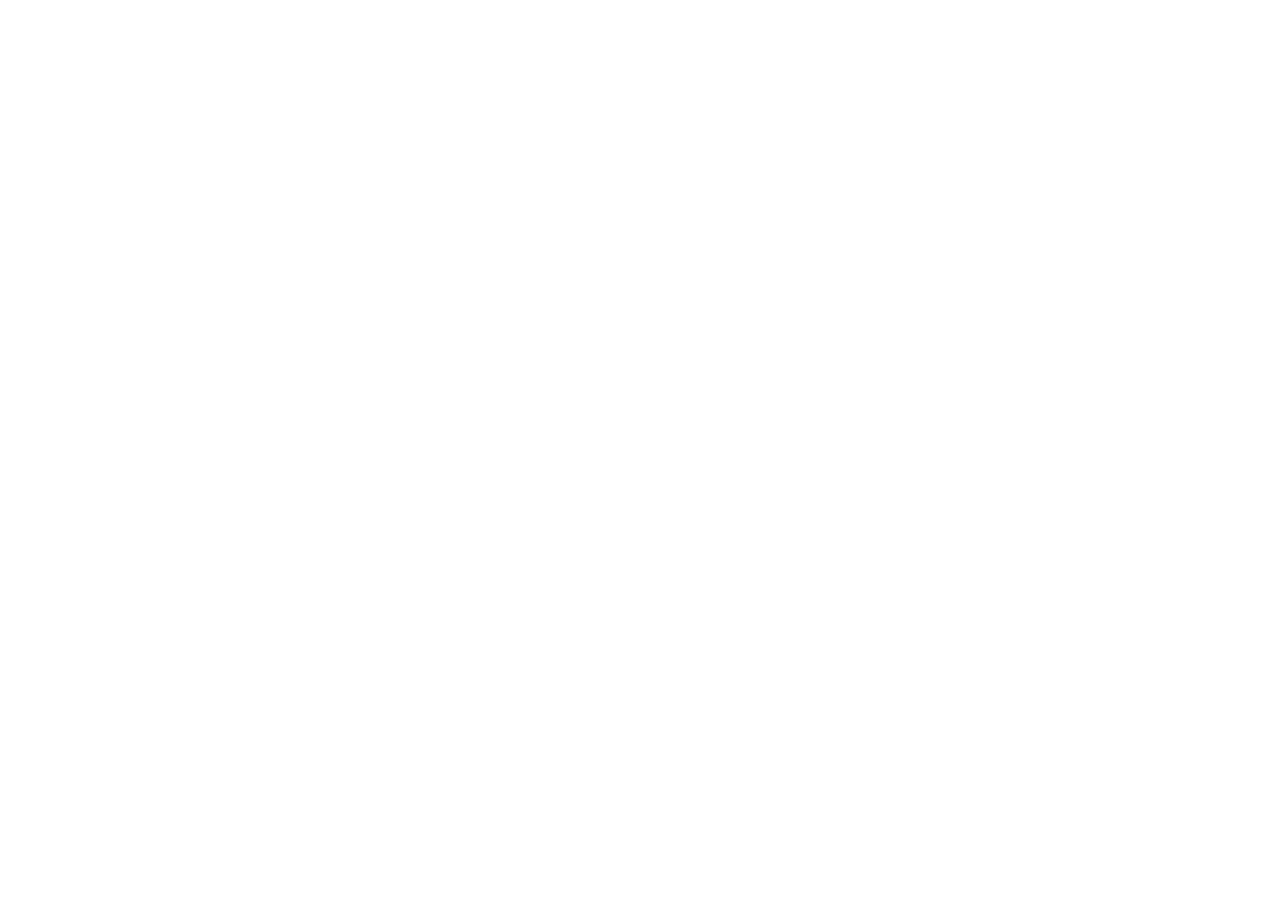
==== index.html @ 603d1565 "set up structure of project by adding folders and files and adding in basic html to get started" ====
<!DOCTYPE html>
<html lang="en">
  <head>
    <meta charset="UTF-8" />
    <meta http-equiv="X-UA-Compatible" content="IE=edge" />
    <meta name="viewport" content="width=device-width, initial-scale=1.0" />
    <title>Document</title>
  </head>
  <body></body>
</html>
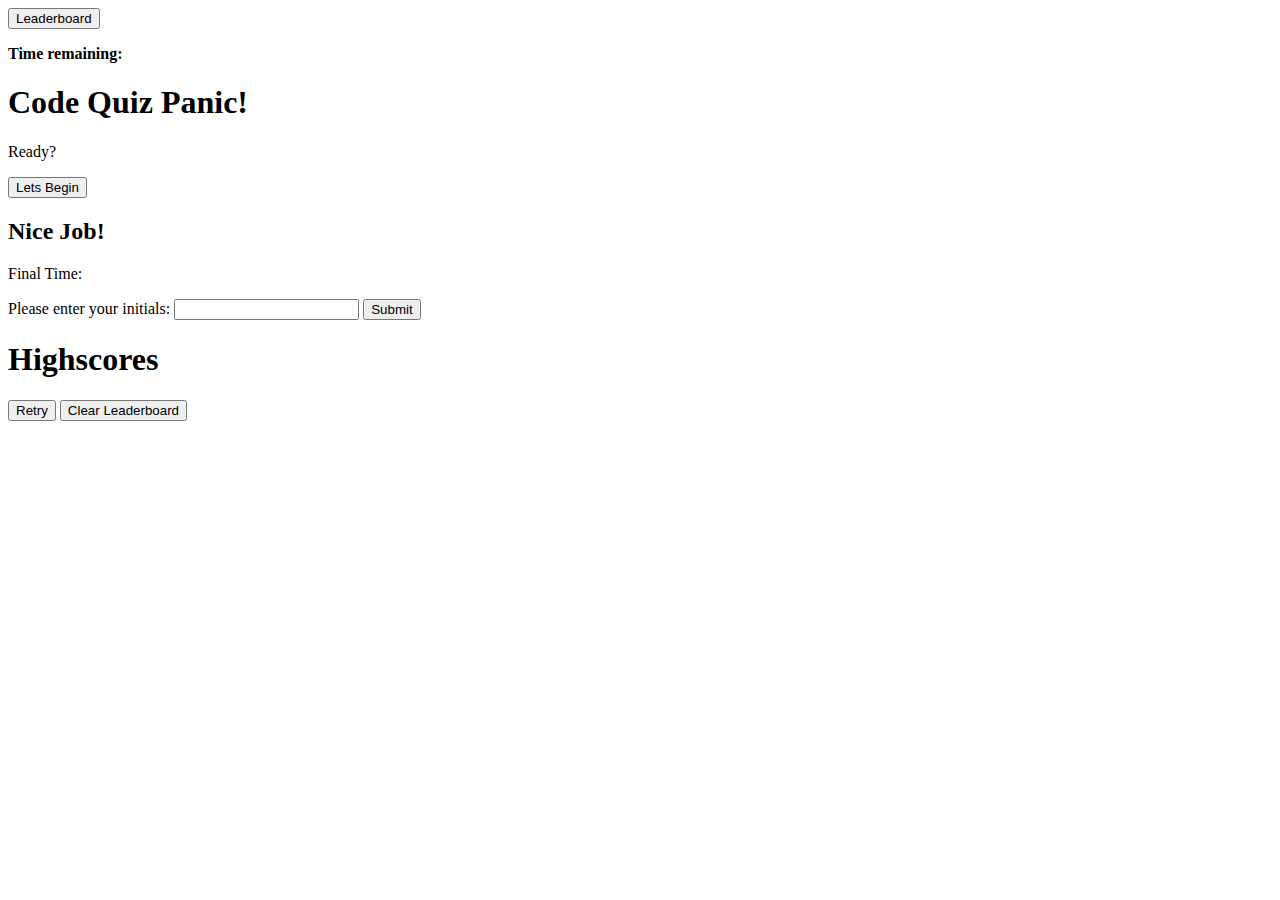
==== commit 72775f6c: "fixed errors with leaderboard and adjusted CSS and leaderboard html" ====
--- a/index.html
+++ b/index.html
@@ -2,9 +2,69 @@
 <html lang="en">
   <head>
     <meta charset="UTF-8" />
-    <meta http-equiv="X-UA-Compatible" content="IE=edge" />
     <meta name="viewport" content="width=device-width, initial-scale=1.0" />
-    <title>Document</title>
+    <link rel="stylesheet" href="./assets/css/style.css" />
+    <title>Code Quiz Panic!</title>
   </head>
-  <body></body>
+
+  <body>
+    <header>
+      <!--highscore link -->
+      <section>
+        <a href="score.html"
+          ><button class="Leaderboard" id="view-top-scores">
+            Leaderboard
+          </button></a
+        >
+      </section>
+      <!-- timer countdown -->
+      <section class="timer">
+        <p>
+          <strong>
+            Time remaining:
+            <span id="timerCountDown"></span>
+          </strong>
+        </p>
+      </section>
+    </header>
+    <!-- main quiz start page-->
+    <main class="quiz">
+      <section id="quiz-start">
+        <div class="main-page" id="starting-page">
+          <h1>Code Quiz Panic!</h1>
+          <p>Ready?</p>
+          <button id="start">Lets Begin</button>
+        </div>
+      </section>
+      <!-- quiz prompts, options and answers -->
+      <section class="hide" id="prompts">
+        <h2 id="question-prompt"></h2>
+        <div class="options" id="options"></div>
+      </section>
+      <!-- ending record initials -->
+      <section class="hide" id="ending">
+        <h2>Nice Job!</h2>
+        <p>Final Time: <span id="final-time"></span></p>
+        <p>
+          Please enter your initials:
+          <input type="text" id="initials" max="3" />
+          <button id="submit-initials">Submit</button>
+        </p>
+      </section>
+
+      <!-- test -->
+
+      <section class="hide" id="scores">
+        <h1>Highscores</h1>
+        <ol id="highscores"></ol>
+
+        <a href="index.html"><button>Retry</button></a>
+        <button id="clear">Clear Leaderboard</button>
+      </section>
+
+      <div id="results" class="results hide"></div>
+    </main>
+    <script src="./assets/js/script.js"></script>
+    <!-- <script src="./assets/js/highscore.js"></script> -->
+  </body>
 </html>
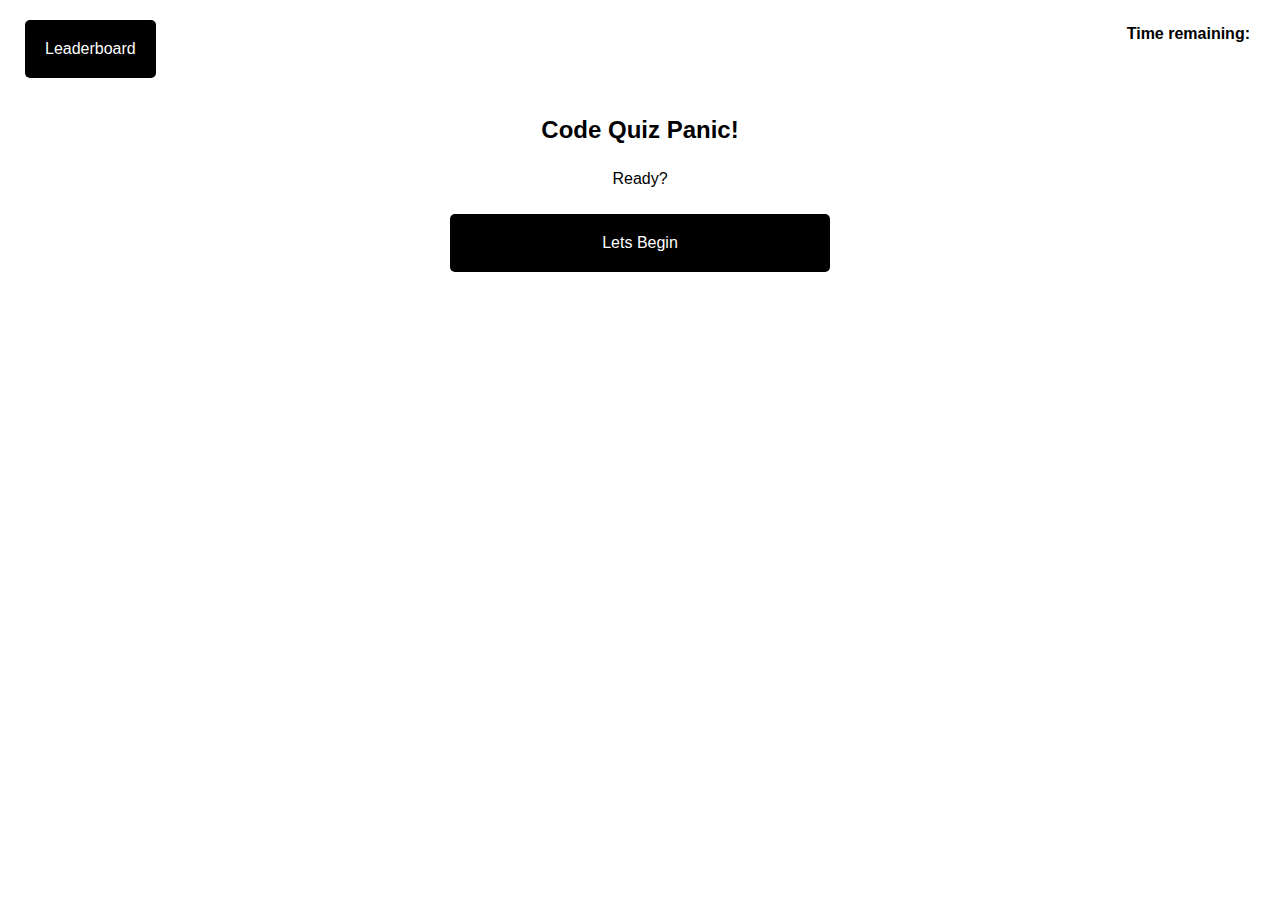
==== commit 94390f19: "added semantic tags to some divs in html, got rid of code that was doing nothing, and made changes t" ====
--- a/index.html
+++ b/index.html
@@ -52,16 +52,6 @@
         </p>
       </section>
 
-      <!-- test -->
-
-      <section class="hide" id="scores">
-        <h1>Highscores</h1>
-        <ol id="highscores"></ol>
-
-        <a href="index.html"><button>Retry</button></a>
-        <button id="clear">Clear Leaderboard</button>
-      </section>
-
       <div id="results" class="results hide"></div>
     </main>
     <script src="./assets/js/script.js"></script>
--- a/assets/css/style.css
+++ b/assets/css/style.css
@@ -0,0 +1,96 @@
+* {
+    font-family:'Trebuchet MS', 'Lucida Sans Unicode', 'Lucida Grande', 'Lucida Sans', Arial, sans-serif;
+    color: black;
+    background-color:white;
+    font-size: 16px;
+}
+
+h1 {
+    font-size: 1.5em;
+    font-weight: 300px;
+}
+.timer {
+    font-weight: 3rem;
+}
+
+.quiz, .scores {
+    margin: 100px auto 0 auto;
+    max-width: 400px;
+    display: block;
+}
+
+p {
+    margin-top: 10px;
+}
+
+
+
+.main-page {
+    text-align: center;
+    display: flex;
+    flex-direction: column;
+    justify-content: center;
+}
+
+.Leaderboard {
+    position: absolute;
+    top: 10px;
+    left: 15px;
+}
+
+.timer {
+    position: absolute;
+    top: 15px;
+    right: 30px;
+    
+}
+
+button {
+    display: inline-block;
+    margin: 10px;
+    cursor: pointer;
+    color: #fff;
+    background-color: black;
+    border-radius: 5px;
+    border: 0;
+    padding: 20px;
+}
+
+button:hover {
+    background-color: salmon;
+}
+
+.options button {
+    display: block;
+}
+
+input[type="text"] {
+    font-size: 100%;
+}
+
+.hide {
+    display: none;
+}
+
+
+ol {
+    padding-left: 15px;
+    max-height: 600px;
+    overflow: auto;
+}
+  
+  li {
+    padding: 5px;
+    list-style: decimal inside none;
+}
+
+
+/* This will be applied on any screen smaller than 768px */
+@media screen and (max-width: 768px) {
+
+}
+
+/* This will be applied on any screen smaller than 575px */
+@media screen and  (max-width: 575px) {
+
+}
